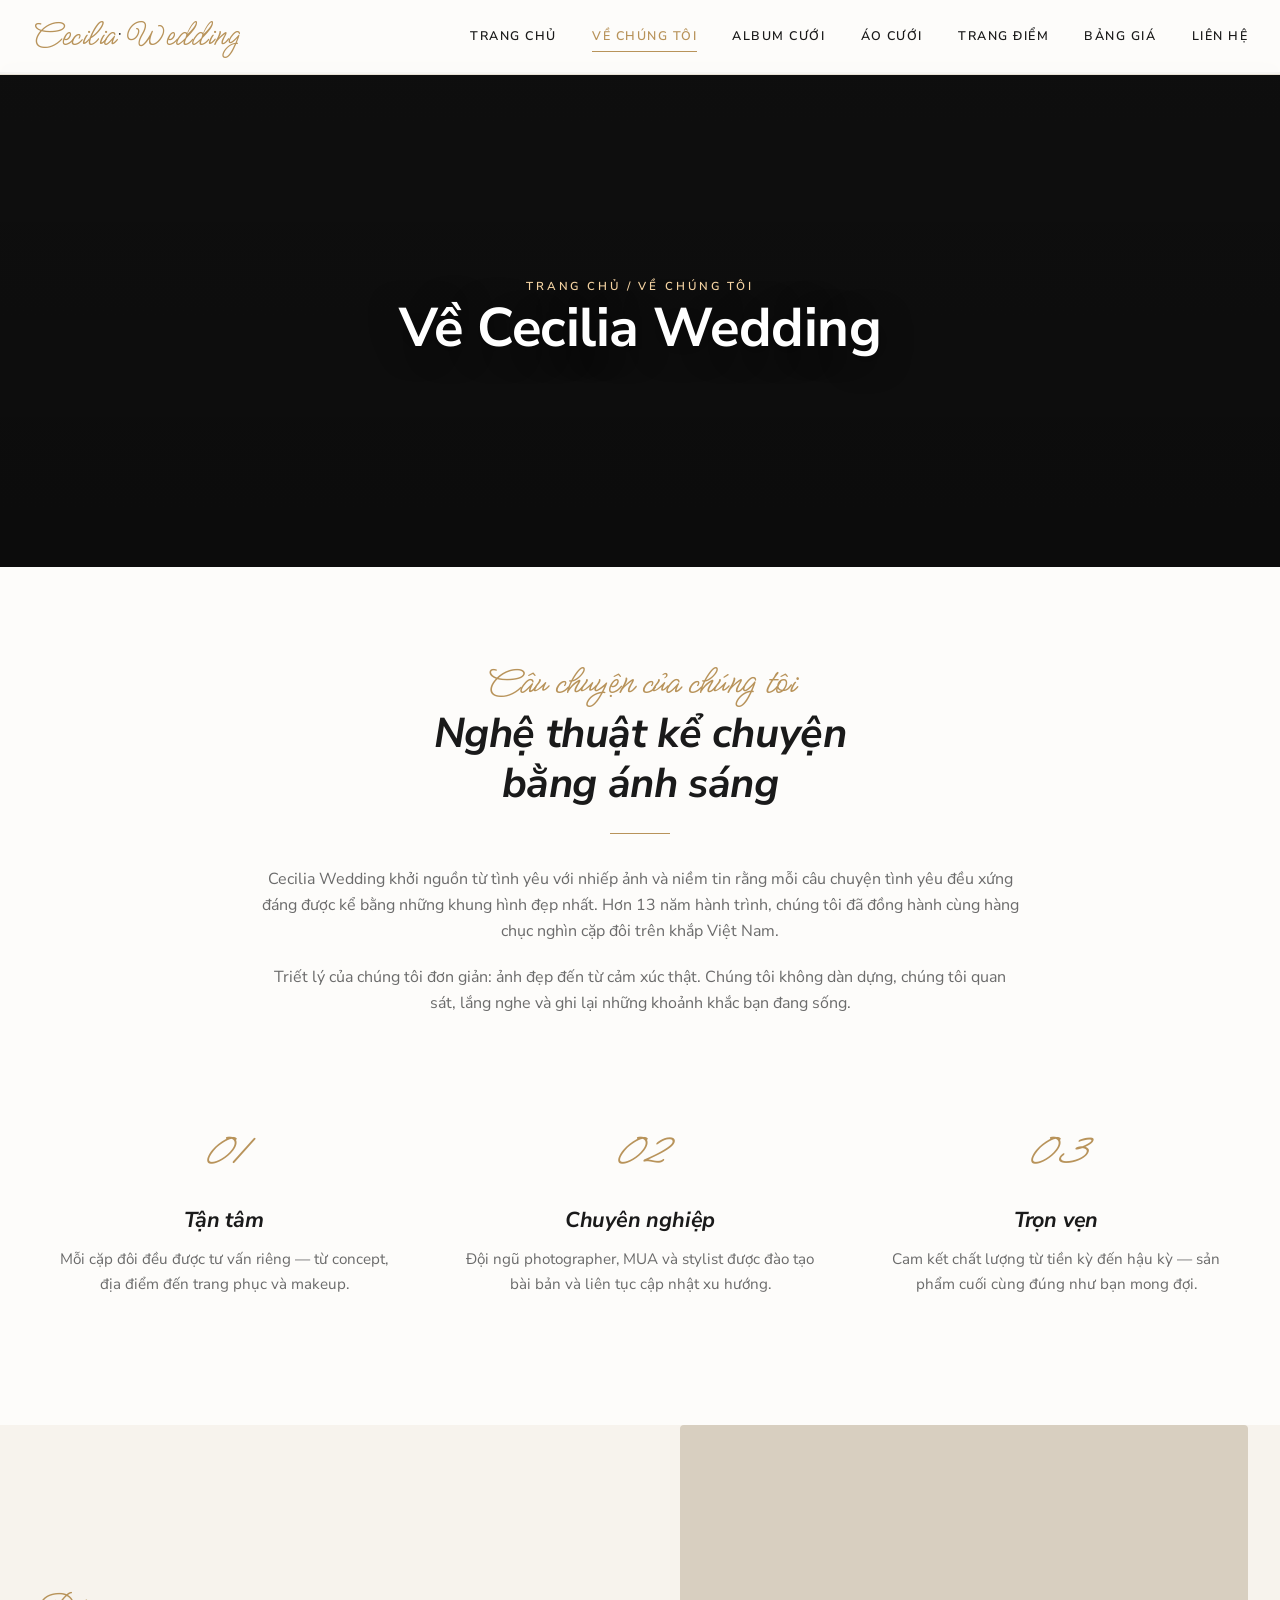
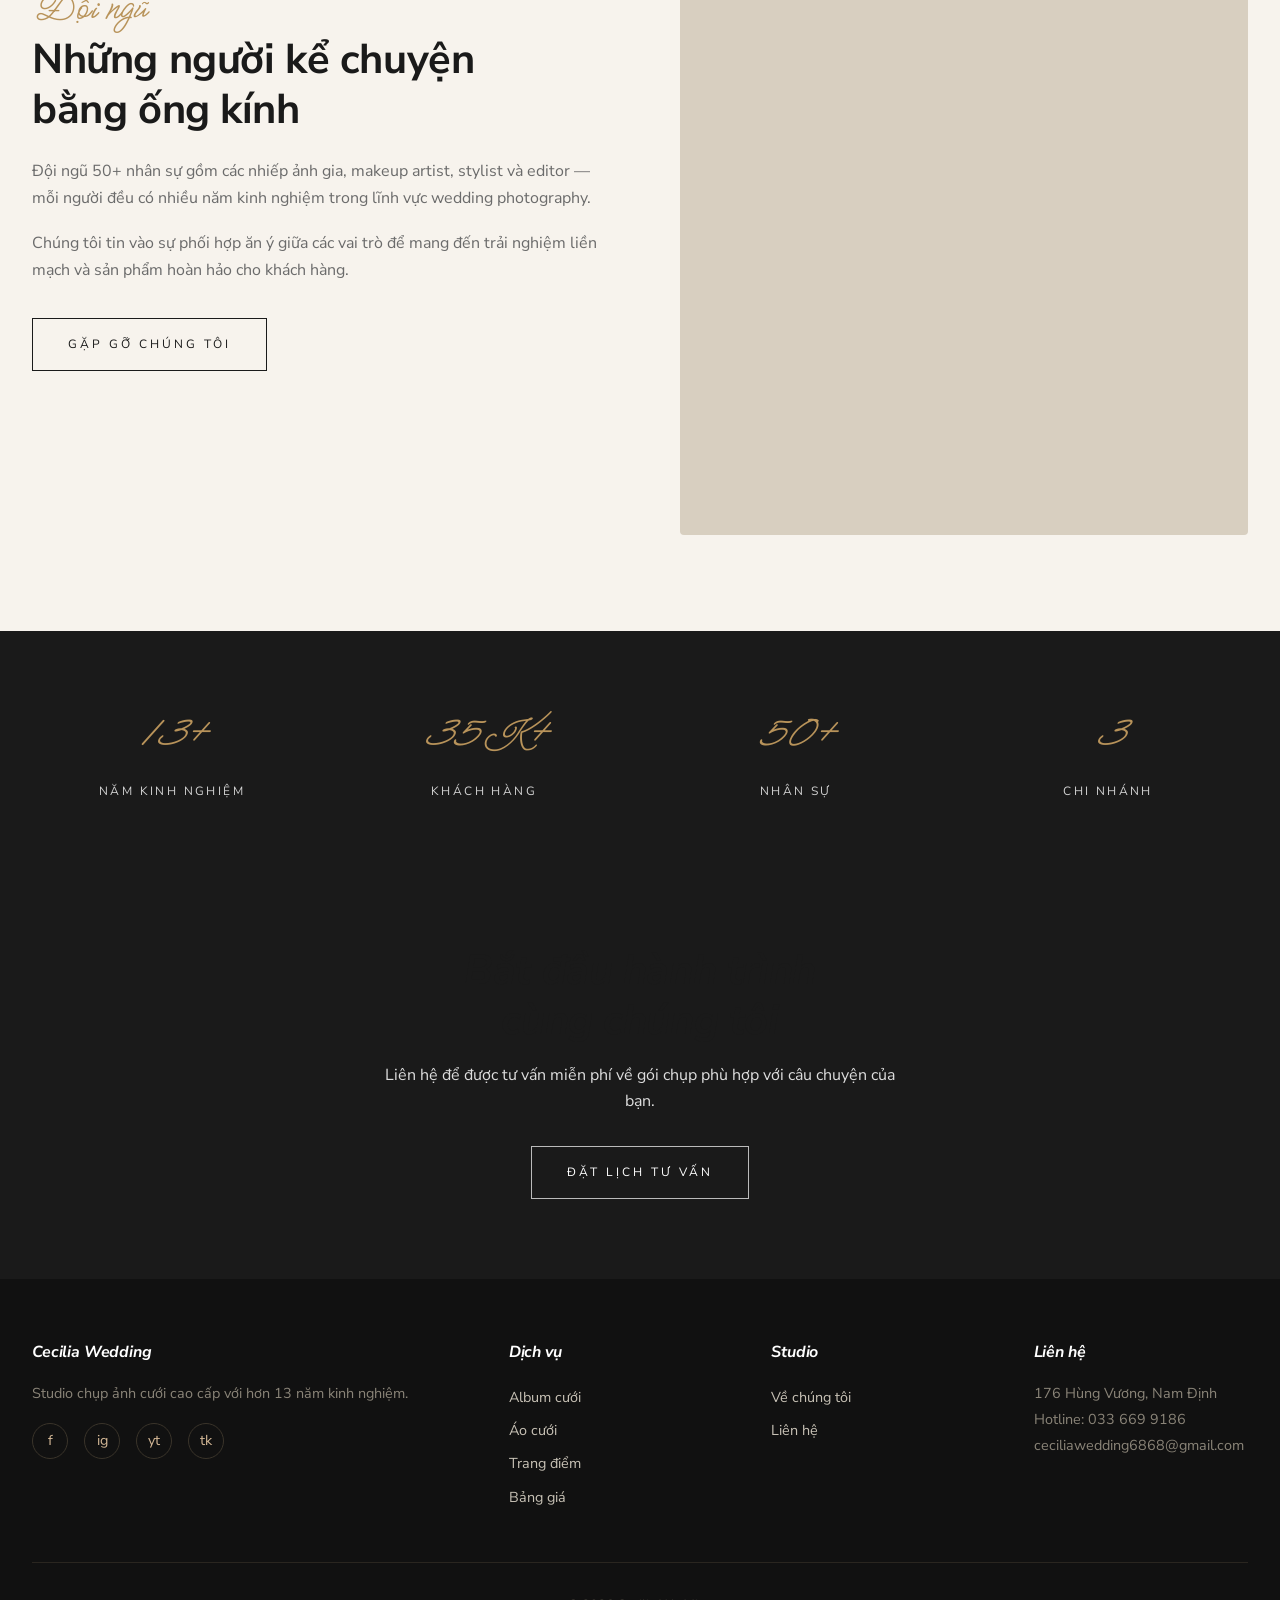
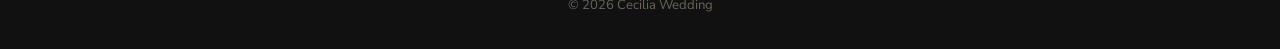
==== about/index.html @ a46facc0 "up code new" ====
<!DOCTYPE html>
<html lang="vi">
<head>
<meta charset="UTF-8">
<meta name="viewport" content="width=device-width, initial-scale=1.0">
<title>Về chúng tôi — Cecilia Wedding</title>
<link rel="preconnect" href="https://fonts.googleapis.com">
<link rel="preconnect" href="https://fonts.gstatic.com" crossorigin>
<link href="https://fonts.googleapis.com/css2?family=Meow+Script&family=Nunito+Sans:ital,opsz,wght@0,6..12,300..900;1,6..12,300..900&display=swap" rel="stylesheet">
<link rel="stylesheet" href="../assets/css/style.css">
<link rel="icon" type="image/png" href="../assets/img/favicon-cecilia.png">
</head>
<body>

<header class="site-header">
    <div class="nav-wrap">
        <a href="../" class="logo">Cecilia<span>·</span>Wedding</a>
        <nav class="nav-menu">
            <a href="../">Trang chủ</a>
            <a href="../about/" class="active">Về chúng tôi</a>
            <a href="../album/">Album cưới</a>
            <a href="../ao_cuoi/">Áo cưới</a>
            <a href="../trang_diem/">Trang điểm</a>
            <a href="../bang_gia/">Bảng giá</a>
            <a href="../lien_he/">Liên hệ</a>
        </nav>
        <button class="menu-toggle" aria-label="Menu"><span></span><span></span><span></span></button>
    </div>
</header>

<section class="page-hero" style="background-image: linear-gradient(rgba(0,0,0,.45), rgba(0,0,0,.55)), url('https://images.unsplash.com/photo-1519741497674-611481863552?auto=format&fit=crop&w=1920&q=80')">
    <span class="crumb">Trang chủ / Về chúng tôi</span>
    <h1>Về Cecilia Wedding</h1>
</section>

<section>
    <div class="container">
        <div class="about-intro reveal">
            <span class="eyebrow">Câu chuyện của chúng tôi</span>
            <h2 style="font-style: italic; margin-bottom: 1.5rem;">Nghệ thuật kể chuyện<br>bằng ánh sáng</h2>
            <div class="divider" style="width:60px; height:1px; background: var(--gold); margin: 1.5rem auto 2rem;"></div>
            <p>Cecilia Wedding khởi nguồn từ tình yêu với nhiếp ảnh và niềm tin rằng mỗi câu chuyện tình yêu đều xứng đáng được kể bằng những khung hình đẹp nhất. Hơn 13 năm hành trình, chúng tôi đã đồng hành cùng hàng chục nghìn cặp đôi trên khắp Việt Nam.</p>
            <p>Triết lý của chúng tôi đơn giản: ảnh đẹp đến từ cảm xúc thật. Chúng tôi không dàn dựng, chúng tôi quan sát, lắng nghe và ghi lại những khoảnh khắc bạn đang sống.</p>
        </div>

        <div class="story-grid reveal">
            <div class="story-card">
                <div class="num">01</div>
                <h3>Tận tâm</h3>
                <p>Mỗi cặp đôi đều được tư vấn riêng — từ concept, địa điểm đến trang phục và makeup.</p>
            </div>
            <div class="story-card">
                <div class="num">02</div>
                <h3>Chuyên nghiệp</h3>
                <p>Đội ngũ photographer, MUA và stylist được đào tạo bài bản và liên tục cập nhật xu hướng.</p>
            </div>
            <div class="story-card">
                <div class="num">03</div>
                <h3>Trọn vẹn</h3>
                <p>Cam kết chất lượng từ tiền kỳ đến hậu kỳ — sản phẩm cuối cùng đúng như bạn mong đợi.</p>
            </div>
        </div>
    </div>
</section>

<section class="about-preview">
    <div class="container">
        <div class="split reveal">
            <div class="split-text">
                <span class="eyebrow">Đội ngũ</span>
                <h2>Những người kể chuyện<br>bằng ống kính</h2>
                <p>Đội ngũ 50+ nhân sự gồm các nhiếp ảnh gia, makeup artist, stylist và editor — mỗi người đều có nhiều năm kinh nghiệm trong lĩnh vực wedding photography.</p>
                <p>Chúng tôi tin vào sự phối hợp ăn ý giữa các vai trò để mang đến trải nghiệm liền mạch và sản phẩm hoàn hảo cho khách hàng.</p>
                <a href="../lien_he/" class="btn btn-dark">Gặp gỡ chúng tôi</a>
            </div>
            <div class="split-img" style="background-image: url('https://images.unsplash.com/photo-1511285560929-80b456fea0bc?auto=format&fit=crop&w=900&q=80')"></div>
        </div>
    </div>
</section>

<section class="stats">
    <div class="container">
        <div class="stats-grid reveal">
            <div><div class="stat-num">13+</div><div class="stat-label">Năm kinh nghiệm</div></div>
            <div><div class="stat-num">35K+</div><div class="stat-label">Khách hàng</div></div>
            <div><div class="stat-num">50+</div><div class="stat-label">Nhân sự</div></div>
            <div><div class="stat-num">3</div><div class="stat-label">Chi nhánh</div></div>
        </div>
    </div>
</section>

<section class="cta-banner">
    <div class="reveal">
        <h2>Bắt đầu hành trình<br>cùng chúng tôi</h2>
        <p>Liên hệ để được tư vấn miễn phí về gói chụp phù hợp với câu chuyện của bạn.</p>
        <a href="../lien_he/" class="btn btn-light">Đặt lịch tư vấn</a>
    </div>
</section>

<footer class="site-footer">
    <div class="container">
        <div class="footer-grid">
            <div class="footer-col">
                <h4>Cecilia Wedding</h4>
                <p>Studio chụp ảnh cưới cao cấp với hơn 13 năm kinh nghiệm.</p>
                <div class="social"><a href="#">f</a><a href="#">ig</a><a href="#">yt</a><a href="#">tk</a></div>
            </div>
            <div class="footer-col">
                <h4>Dịch vụ</h4>
                <a href="../album/">Album cưới</a>
                <a href="../ao_cuoi/">Áo cưới</a>
                <a href="../trang_diem/">Trang điểm</a>
                <a href="../bang_gia/">Bảng giá</a>
            </div>
            <div class="footer-col">
                <h4>Studio</h4>
                <a href="../about/">Về chúng tôi</a>
                <a href="../lien_he/">Liên hệ</a>
            </div>
            <div class="footer-col">
                <h4>Liên hệ</h4>
                <p>176 Hùng Vương, Nam Định<br>Hotline: 033 669 9186<br>ceciliawedding6868@gmail.com</p>
            </div>
        </div>
        <div class="footer-bottom">© 2026 Cecilia Wedding</div>
    </div>
</footer>

<script src="../assets/js/main.js"></script>
</body>
</html>
---- assets/css/style.css ----
/* ===== Reset & Base ===== */
* { margin: 0; padding: 0; box-sizing: border-box; }
html { scroll-behavior: smooth; }
body {
    font-family: 'Nunito Sans', -apple-system, BlinkMacSystemFont, 'Segoe UI', Roboto, sans-serif;
    color: #1a1a1a;
    background: #fdfcfa;
    line-height: 1.65;
    font-size: 16px;
    font-weight: 400;
    -webkit-font-smoothing: antialiased;
}
img { max-width: 100%; display: block; }
a { color: inherit; text-decoration: none; transition: color .25s ease; }
a:hover { color: #b8935a; }
ul { list-style: none; }
button { font-family: inherit; cursor: pointer; border: none; background: none; }

:root {
    --gold: #b8935a;
    --gold-light: #d4b896;
    --dark: #1a1a1a;
    --muted: #6b6b6b;
    --cream: #f7f3ed;
    --line: #e8e2d6;
}

/* ===== Typography ===== */
h1, h2, h3, h4 {
    font-family: 'Nunito Sans', sans-serif;
    font-weight: 700;
    letter-spacing: -.01em;
    line-height: 1.2;
    color: var(--dark);
}
h1 { font-size: clamp(2.2rem, 5vw, 3.8rem); font-weight: 800; }
h2 { font-size: clamp(1.7rem, 3.5vw, 2.6rem); }
h3 { font-size: 1.35rem; }

/* Accent font (Meow Script) — dùng cho điểm nhấn: logo, accent script.
   Lưu ý: Meow Script không hỗ trợ đầy đủ dấu tiếng Việt — chỉ dùng cho text không dấu
   hoặc fallback graceful sang Nunito Sans italic. */
.accent-script {
    font-family: 'Meow Script', 'Nunito Sans', cursive;
    font-weight: 400;
    font-style: normal;
    letter-spacing: 0;
}

/* Eyebrow — giờ dùng Meow Script làm điểm nhấn script lớn */
.eyebrow {
    font-family: 'Meow Script', 'Nunito Sans', cursive;
    text-transform: none;
    letter-spacing: 0;
    font-size: clamp(1.8rem, 3.2vw, 2.6rem);
    font-weight: 400;
    color: var(--gold);
    margin-bottom: .3rem;
    display: inline-block;
    line-height: 1;
}

/* Khi muốn dùng eyebrow kiểu uppercase nhỏ cũ */
.eyebrow-cap {
    font-family: 'Nunito Sans', sans-serif;
    text-transform: uppercase;
    letter-spacing: .25em;
    font-size: .72rem;
    font-weight: 700;
    color: var(--gold);
    margin-bottom: .8rem;
    display: inline-block;
}

/* Big script headline — accent overlay text */
.script-headline {
    font-family: 'Meow Script', 'Nunito Sans', cursive;
    font-size: clamp(3rem, 7vw, 5.5rem);
    color: var(--gold);
    line-height: 1;
    display: block;
    margin-bottom: .5rem;
    font-weight: 400;
}
.script-headline.on-dark { color: #f5d4a3; }

/* ===== Layout ===== */
.container { max-width: 1280px; margin: 0 auto; padding: 0 2rem; }
section { padding: 6rem 0; }
.about-preview {
    padding: 0 0 6rem 0; 
}

/* ===== Header ===== */
.site-header {
    position: fixed;
    top: 0; left: 0; right: 0;
    z-index: 100;
    background: rgba(253, 252, 250, 0.95);
    backdrop-filter: blur(10px);
    border-bottom: 1px solid var(--line);
    transition: transform .3s ease;
}
.nav-wrap {
    display: flex;
    align-items: center;
    justify-content: space-between;
    padding: 1.2rem 2rem;
    max-width: 1400px;
    margin: 0 auto;
}
.logo {
    font-family: 'Meow Script', 'Nunito Sans', cursive;
    font-size: 2.2rem;
    font-weight: 400;
    letter-spacing: .02em;
    color: var(--gold);
    line-height: 1;
}
.logo span { color: var(--dark); font-size: .9em; }
.nav-menu { display: flex; gap: 2.2rem; }
.nav-menu a {
    font-family: 'Nunito Sans', sans-serif;
    font-size: .78rem;
    font-weight: 600;
    text-transform: uppercase;
    letter-spacing: .12em;
    color: var(--dark);
    position: relative;
    padding: .3rem 0;
}
.nav-menu a::after {
    content: '';
    position: absolute;
    bottom: 0; left: 50%;
    width: 0; height: 1px;
    background: var(--gold);
    transition: all .3s ease;
}
.nav-menu a:hover::after,
.nav-menu a.active::after { width: 100%; left: 0; }
.nav-menu a.active { color: var(--gold); }

.menu-toggle {
    display: none;
    flex-direction: column;
    gap: 5px;
    padding: .5rem;
}
.menu-toggle span {
    width: 24px;
    height: 1.5px;
    background: var(--dark);
    transition: all .3s ease;
}

/* ===== Hero ===== */
.hero {
    height: 100vh;
    min-height: 600px;
    position: relative;
    overflow: hidden;
    margin-top: 72px;
}
.hero-slider {
    position: absolute;
    inset: 0;
}
.hero-slide {
    position: absolute;
    inset: 0;
    opacity: 0;
    transition: opacity 1.2s ease;
    background-size: cover;
    background-position: center;
}
.hero-slide.active { opacity: 1; }
.hero-slide::after {
    content: '';
    position: absolute;
    inset: 0;
    background: linear-gradient(180deg, rgba(0,0,0,.2) 0%, rgba(0,0,0,.5) 100%);
}
.hero-content {
    position: relative;
    z-index: 2;
    height: 100%;
    display: flex;
    flex-direction: column;
    justify-content: center;
    align-items: center;
    text-align: center;
    color: #fff;
    padding: 0 2rem;
}
.hero-content .eyebrow { color: #f5d4a3; }
.hero h1 {
    font-style: normal;
    margin-bottom: 1.5rem;
    font-weight: 700;
    color: #fff;
    text-shadow: 0 4px 30px rgba(0,0,0,.5);
    max-width: 900px;
}
.hero p {
    max-width: 560px;
    font-size: 1.05rem;
    margin-bottom: 2.5rem;
    opacity: .95;
    color: #fff;
    text-shadow: 0 2px 12px rgba(0,0,0,.4);
}
.btn {
    display: inline-block;
    padding: .95rem 2.2rem;
    font-family: 'Nunito Sans', sans-serif;
    font-size: .75rem;
    text-transform: uppercase;
    letter-spacing: .25em;
    border: 1px solid currentColor;
    transition: all .3s ease;
}
.btn-light { color: #fff; border-color: rgba(255,255,255,.7); }
.btn-light:hover { background: #fff; color: var(--dark); }
.btn-dark { color: var(--dark); border-color: var(--dark); }
.btn-dark:hover { background: var(--dark); color: #fff; }
.btn-gold { background: var(--gold); color: #fff; border-color: var(--gold); }
.btn-gold:hover { background: transparent; color: var(--gold); }

.hero-dots {
    position: absolute;
    bottom: 2rem;
    left: 50%;
    transform: translateX(-50%);
    display: flex;
    gap: .8rem;
    z-index: 3;
}
.hero-dots button {
    width: 32px;
    height: 2px;
    background: rgba(255,255,255,.4);
    transition: background .3s ease;
}
.hero-dots button.active { background: #fff; }

/* ===== Section heading ===== */
.section-head {
    text-align: center;
    margin-bottom: 4rem;
}
.section-head h2 {
    font-style: normal;
    font-weight: 700;
    color: var(--dark);
    margin-top: .2rem;
}
.section-head .divider {
    width: 60px;
    height: 1px;
    background: var(--gold);
    margin: 1.5rem auto;
}
.section-head p {
    max-width: 600px;
    margin: 0 auto;
    color: var(--muted);
}

/* Section heading kiểu hero — chữ trắng phủ trên ảnh */
.section-head--hero {
    position: relative;
    padding: 6rem 2rem;
    margin-bottom: 0;
    color: #fff;
    background-size: cover;
    background-position: center;
    border-radius: 4px;
    overflow: hidden;
}
.section-head--hero::before {
    content: '';
    position: absolute;
    inset: 0;
    background: linear-gradient(180deg, rgba(0,0,0,.35) 0%, rgba(0,0,0,.55) 100%);
}
.section-head--hero > * { position: relative; z-index: 2; }
.section-head--hero h2 {
    color: #fff;
    font-weight: 700;
    text-shadow: 0 2px 20px rgba(0,0,0,.4);
}
.section-head--hero .eyebrow,
.section-head--hero .script-headline {
    color: #f5d4a3;
    text-shadow: 0 2px 12px rgba(0,0,0,.4);
}
.section-head--hero p { color: rgba(255,255,255,.95); }
.section-head--hero .divider { background: #f5d4a3; }

/* ===== About preview ===== */
.about-preview {
    background: var(--cream);
}
.split {
    display: grid;
    grid-template-columns: 1fr 1fr;
    gap: 5rem;
    align-items: center;
}
.split-img {
    aspect-ratio: 4/5;
    background-size: cover;
    background-position: center;
    background-color: #d8cfc0;
    border-radius: 4px;
    overflow: hidden;
}
.split-img.map-embed {
    aspect-ratio: 4/5;
    background: #eee;
    position: relative;
}
.split-img.map-embed iframe {
    width: 100%;
    height: 100%;
    border: 0;
    display: block;
    filter: saturate(.95);
}
@media (max-width: 768px) {
    .split-img.map-embed { aspect-ratio: 4/3; min-height: 320px; }
}
.split-text h2 { margin-bottom: 1.5rem; font-style: normal; font-weight: 700; }
.split-text p { color: var(--muted); margin-bottom: 1.2rem; }
.split-text .btn { margin-top: 1rem; }

/* ===== Stats ===== */
.stats {
    background: var(--dark);
    color: #fff;
    padding: 4rem 0;
}
.stats-grid {
    display: grid;
    grid-template-columns: repeat(4, 1fr);
    gap: 2rem;
    text-align: center;
}
.stat-num {
    font-family: 'Meow Script', 'Nunito Sans', cursive;
    font-size: 3rem;
    color: var(--gold);
    font-style: italic;
    margin-bottom: .5rem;
}
.stat-label {
    font-family: 'Nunito Sans', sans-serif;
    font-size: .75rem;
    text-transform: uppercase;
    letter-spacing: .2em;
    opacity: .8;
}

/* ===== Gallery grid ===== */
.gallery-grid {
    display: grid;
    grid-template-columns: repeat(3, 1fr);
    gap: 1.5rem;
}
.gallery-item {
    position: relative;
    aspect-ratio: 3/4;
    overflow: hidden;
    background: #ebe5d8;
    cursor: pointer;
    border-radius: 4px;
}
.gallery-item .img {
    position: absolute;
    inset: 0;
    background-size: cover;
    background-position: center;
    transition: transform .8s ease;
}
.gallery-item:hover .img { transform: scale(1.06); }

/* Floating card luôn hiện ở đáy ảnh */
.gallery-item .overlay {
    position: absolute;
    left: 1rem;
    right: 1rem;
    bottom: 1rem;
    padding: .9rem 1.1rem;
    background: rgba(255,255,255,.96);
    backdrop-filter: blur(8px);
    -webkit-backdrop-filter: blur(8px);
    border-radius: 4px;
    box-shadow: 0 6px 20px rgba(0,0,0,.18);
    transition: transform .35s ease, box-shadow .35s ease;
    pointer-events: none;
}
.gallery-item:hover .overlay {
    transform: translateY(-4px);
    box-shadow: 0 10px 28px rgba(0,0,0,.25);
}
.gallery-item .overlay h3 {
    font-style: normal;
    color: var(--dark);
    font-size: 1.05rem;
    font-weight: 700;
    margin-bottom: .15rem;
    line-height: 1.25;
}
.gallery-item .overlay span {
    font-family: 'Nunito Sans', sans-serif;
    font-size: .65rem;
    text-transform: uppercase;
    letter-spacing: .22em;
    color: var(--gold);
    font-weight: 700;
    display: block;
    margin-bottom: .2rem;
}

/* ===== Services ===== */
.services {
    background: var(--cream);
}
.service-grid {
    display: grid;
    grid-template-columns: repeat(3, 1fr);
    gap: 2.5rem;
}
.service-card {
    background: #fff;
    padding: 3rem 2rem;
    text-align: center;
    border: 1px solid var(--line);
    transition: all .3s ease;
}
.service-card:hover {
    transform: translateY(-6px);
    box-shadow: 0 20px 40px rgba(0,0,0,.06);
}
.service-icon {
    width: 60px;
    height: 60px;
    margin: 0 auto 1.5rem;
    border: 1px solid var(--gold);
    border-radius: 50%;
    display: flex;
    align-items: center;
    justify-content: center;
    color: var(--gold);
    font-size: 1.4rem;
}
.service-card h3 {
    font-style: italic;
    margin-bottom: 1rem;
}
.service-card p { color: var(--muted); font-size: .95rem; }

/* ===== Testimonials ===== */
.testimonials {
    text-align: center;
}
.quote {
    max-width: 720px;
    margin: 0 auto;
    font-style: italic;
    font-size: 1.4rem;
    color: var(--dark);
    line-height: 1.6;
}
.quote::before {
    content: '"';
    font-size: 5rem;
    color: var(--gold);
    line-height: .5;
    display: block;
    margin-bottom: 1rem;
    font-family: serif;
}
.quote-author {
    margin-top: 2rem;
    font-family: 'Nunito Sans', sans-serif;
    font-size: .75rem;
    text-transform: uppercase;
    letter-spacing: .25em;
    color: var(--muted);
}

/* ===== CTA banner ===== */
.cta-banner {
    background: var(--dark);
    color: #fff;
    text-align: center;
    padding: 5rem 2rem;
}
.cta-banner h2 {
    font-style: italic;
    margin-bottom: 1rem;
}
.cta-banner p {
    max-width: 540px;
    margin: 0 auto 2rem;
    opacity: .85;
}

/* ===== Footer ===== */
.site-footer {
    background: #111;
    color: #c8c2b6;
    padding: 4rem 0 2rem;
    font-size: .9rem;
}
.footer-grid {
    display: grid;
    grid-template-columns: 2fr 1fr 1fr 1fr;
    gap: 3rem;
    margin-bottom: 3rem;
}
.footer-col h4 {
    color: #fff;
    font-size: 1rem;
    margin-bottom: 1.2rem;
    font-style: italic;
}
.footer-col a { display: block; padding: .3rem 0; }
.footer-col p { color: #8a8478; line-height: 1.8; }
.footer-bottom {
    border-top: 1px solid #2a2620;
    padding-top: 2rem;
    text-align: center;
    color: #6b6558;
    font-size: .82rem;
}
.social {
    display: flex;
    gap: 1rem;
    margin-top: 1rem;
}
.social a {
    width: 36px;
    height: 36px;
    border: 1px solid #3a342a;
    border-radius: 50%;
    display: flex;
    align-items: center;
    justify-content: center;
    color: var(--gold-light);
    transition: all .3s ease;
}
.social a:hover { background: var(--gold); color: #fff; border-color: var(--gold); }

/* ===== Page hero (subpages) ===== */
.page-hero {
    margin-top: 72px;
    height: 55vh;
    min-height: 420px;
    background: linear-gradient(rgba(0,0,0,.4), rgba(0,0,0,.5)), var(--dark);
    background-size: cover;
    background-position: center;
    display: flex;
    flex-direction: column;
    align-items: center;
    justify-content: center;
    color: #fff;
    text-align: center;
    padding: 0 1.5rem;
}
.page-hero .script-headline {
    color: #f5d4a3;
    text-shadow: 0 2px 20px rgba(0,0,0,.5);
    margin-bottom: 0;
}
.page-hero h1 {
    font-style: normal;
    margin-bottom: .8rem;
    font-weight: 700;
    color: #fff;
    text-shadow: 0 4px 30px rgba(0,0,0,.5);
    font-size: clamp(2rem, 4.5vw, 3.4rem);
}
.page-hero .crumb {
    font-family: 'Nunito Sans', sans-serif;
    font-size: .72rem;
    text-transform: uppercase;
    letter-spacing: .25em;
    color: #f5d4a3;
    font-weight: 600;
    margin-top: .8rem;
}

/* ===== Pricing ===== */
.price-grid {
    display: grid;
    grid-template-columns: repeat(3, 1fr);
    gap: 2rem;
}
.price-card {
    background: #fff;
    border: 1px solid var(--line);
    padding: 3rem 2rem;
    text-align: center;
    transition: all .3s ease;
    position: relative;
}
.price-card.featured {
    background: var(--dark);
    color: #fff;
    transform: scale(1.04);
}
.price-card.featured .price-amount,
.price-card.featured h3 { color: var(--gold-light); }
.price-card .badge {
    position: absolute;
    top: -12px;
    left: 50%;
    transform: translateX(-50%);
    background: var(--gold);
    color: #fff;
    font-family: 'Nunito Sans', sans-serif;
    font-size: .65rem;
    padding: .35rem 1rem;
    text-transform: uppercase;
    letter-spacing: .2em;
}
.price-card h3 {
    font-style: italic;
    margin-bottom: 1.5rem;
}
.price-amount {
    font-family: 'Nunito Sans', sans-serif;
    font-size: 2.4rem;
    font-weight: 800;
    color: var(--gold);
    margin-bottom: .3rem;
    letter-spacing: -.02em;
}
.price-period {
    font-family: 'Nunito Sans', sans-serif;
    font-size: .7rem;
    text-transform: uppercase;
    letter-spacing: .25em;
    color: var(--muted);
    margin-bottom: 2rem;
}
.price-card.featured .price-period { color: #aaa; }
.price-features {
    text-align: left;
    margin-bottom: 2rem;
}
.price-features li {
    padding: .6rem 0;
    border-bottom: 1px solid var(--line);
    font-size: .95rem;
}
.price-card.featured .price-features li { border-color: #2a2620; }
.price-features li::before {
    content: '✓';
    color: var(--gold);
    margin-right: .6rem;
}

/* ===== Contact actions (icon button grid) ===== */
.action-grid {
    display: grid;
    grid-template-columns: repeat(3, 1fr);
    gap: 1.5rem;
    margin-bottom: 4rem;
}
.action-card {
    display: flex;
    flex-direction: column;
    align-items: center;
    justify-content: center;
    gap: .5rem;
    padding: 2.5rem 1.5rem;
    background: #fff;
    border: 1px solid var(--line);
    border-radius: 6px;
    text-align: center;
    transition: all .3s ease;
    color: var(--dark);
    text-decoration: none;
    min-height: 240px;
}
.action-card:hover {
    transform: translateY(-6px);
    box-shadow: 0 18px 40px rgba(0,0,0,.08);
    border-color: var(--gold);
}
.action-card .action-icon {
    width: 64px;
    height: 64px;
    border-radius: 50%;
    background: var(--cream);
    color: var(--gold);
    display: flex;
    align-items: center;
    justify-content: center;
    font-size: 1.7rem;
    margin-bottom: .8rem;
    transition: all .3s ease;
}
.action-card:hover .action-icon {
    background: var(--gold);
    color: #fff;
}
.action-card.primary {
    background: var(--gold);
    color: #fff;
    border-color: var(--gold);
}
.action-card.primary .action-icon {
    background: rgba(255,255,255,.18);
    color: #fff;
}
.action-card.primary:hover {
    background: #a07d44;
    border-color: #a07d44;
}
.action-card.primary:hover .action-icon {
    background: rgba(255,255,255,.25);
    color: #fff;
}
.action-card h3 {
    font-size: 1.15rem;
    font-weight: 700;
    margin: 0;
    color: inherit;
}
.action-card p {
    font-size: .9rem;
    color: var(--muted);
    margin: 0;
    line-height: 1.45;
}
.action-card.primary p { color: rgba(255,255,255,.9); }
.action-card .action-cta {
    margin-top: .6rem;
    font-family: 'Nunito Sans', sans-serif;
    font-size: .72rem;
    text-transform: uppercase;
    letter-spacing: .2em;
    color: var(--gold);
    font-weight: 700;
}
.action-card.primary .action-cta { color: #fff; }

/* Order big CTA */
.order-cta {
    background: var(--dark);
    color: #fff;
    text-align: center;
    padding: 3.5rem 2rem;
    border-radius: 6px;
    margin-bottom: 4rem;
}
.order-cta .script-headline { color: #f5d4a3; }
.order-cta h2 { color: #fff; margin-bottom: 1rem; }
.order-cta p { color: rgba(255,255,255,.85); max-width: 540px; margin: 0 auto 2rem; }
.order-cta .order-buttons {
    display: flex;
    gap: 1rem;
    justify-content: center;
    flex-wrap: wrap;
}
.order-cta .btn-big {
    padding: 1.1rem 2.5rem;
    font-size: .85rem;
    display: inline-flex;
    align-items: center;
    gap: .6rem;
}

/* ===== Contact form (legacy, used elsewhere) ===== */
.contact-grid {
    display: grid;
    grid-template-columns: 1fr 1.2fr;
    gap: 4rem;
}
.contact-info h3 { font-style: italic; margin-bottom: 1.5rem; }
.contact-info .info-block {
    margin-bottom: 1.8rem;
    padding-bottom: 1.8rem;
    border-bottom: 1px solid var(--line);
}
.info-block .label {
    font-family: 'Nunito Sans', sans-serif;
    font-size: .7rem;
    text-transform: uppercase;
    letter-spacing: .2em;
    color: var(--gold);
    margin-bottom: .5rem;
}
.info-block p { color: var(--muted); }

.contact-form { background: var(--cream); padding: 2.5rem; }
.form-group { margin-bottom: 1.2rem; }
.form-group label {
    display: block;
    font-family: 'Nunito Sans', sans-serif;
    font-size: .72rem;
    text-transform: uppercase;
    letter-spacing: .2em;
    color: var(--dark);
    margin-bottom: .5rem;
}
.form-group input,
.form-group select,
.form-group textarea {
    width: 100%;
    padding: .85rem 1rem;
    border: 1px solid var(--line);
    background: #fff;
    font-family: inherit;
    font-size: 1rem;
    color: var(--dark);
    transition: border-color .25s ease;
}
.form-group input:focus,
.form-group select:focus,
.form-group textarea:focus {
    outline: none;
    border-color: var(--gold);
}
.form-row { display: grid; grid-template-columns: 1fr 1fr; gap: 1rem; }

/* ===== About content ===== */
.about-intro { text-align: center; max-width: 760px; margin: 0 auto; }
.about-intro p { color: var(--muted); margin-bottom: 1.2rem; }
.story-grid {
    display: grid;
    grid-template-columns: repeat(3, 1fr);
    gap: 2rem;
    margin-top: 4rem;
}
.story-card { text-align: center; padding: 2rem 1rem; }
.story-card .num {
    font-family: 'Meow Script', 'Nunito Sans', cursive;
    font-style: italic;
    font-size: 3rem;
    color: var(--gold);
    margin-bottom: 1rem;
}
.story-card h3 { margin-bottom: .8rem; font-style: italic; }
.story-card p { color: var(--muted); font-size: .95rem; }

/* ===== Filter bar (album) ===== */
.filter-bar {
    display: flex;
    justify-content: center;
    gap: 1rem;
    flex-wrap: wrap;
    margin-bottom: 3rem;
}
.filter-bar button {
    font-family: 'Nunito Sans', sans-serif;
    font-size: .72rem;
    text-transform: uppercase;
    letter-spacing: .2em;
    padding: .6rem 1.4rem;
    border: 1px solid var(--line);
    background: transparent;
    color: var(--dark);
    transition: all .25s ease;
}
.filter-bar button:hover,
.filter-bar button.active {
    background: var(--dark);
    color: #fff;
    border-color: var(--dark);
}

/* ===== Lightbox ===== */
.lightbox {
    position: fixed;
    inset: 0;
    background: rgba(0,0,0,.95);
    z-index: 200;
    display: none;
    align-items: center;
    justify-content: center;
    padding: 2rem;
}
.lightbox.active { display: flex; }
.lightbox .lb-content {
    width: min(600px, calc(100vw - 4rem), calc((100vh - 6rem) * 3 / 4));
    aspect-ratio: 3/4;
    background-size: cover;
    background-position: center;
    background-color: #222;
    box-shadow: 0 30px 80px rgba(0,0,0,.6);
    will-change: transform, opacity;
}
.lightbox .lb-content.slide-next { animation: lbSlideNext .42s cubic-bezier(.2,.7,.3,1); }
.lightbox .lb-content.slide-prev { animation: lbSlidePrev .42s cubic-bezier(.2,.7,.3,1); }
@keyframes lbSlideNext {
    0%   { transform: translateX(60px) scale(.96); opacity: 0; filter: blur(6px); }
    100% { transform: translateX(0) scale(1);     opacity: 1; filter: blur(0); }
}
@keyframes lbSlidePrev {
    0%   { transform: translateX(-60px) scale(.96); opacity: 0; filter: blur(6px); }
    100% { transform: translateX(0) scale(1);      opacity: 1; filter: blur(0); }
}
.lightbox .lb-close {
    position: absolute;
    top: 1.5rem;
    right: 1.5rem;
    width: 44px;
    height: 44px;
    color: #fff;
    font-size: 1.8rem;
    background: rgba(255,255,255,.08);
    border: 1px solid rgba(255,255,255,.2);
    border-radius: 50%;
    cursor: pointer;
    display: flex;
    align-items: center;
    justify-content: center;
    line-height: 1;
    transition: all .25s ease;
    z-index: 5;
}
.lightbox .lb-close:hover {
    background: rgba(255,255,255,.2);
    border-color: rgba(255,255,255,.5);
}

.lightbox .lb-prev,
.lightbox .lb-next {
    position: absolute;
    top: 50%;
    transform: translateY(-50%);
    width: 56px;
    height: 56px;
    background: rgba(255,255,255,.1);
    border: 1px solid rgba(255,255,255,.25);
    color: #fff;
    font-size: 2rem;
    border-radius: 50%;
    display: flex;
    align-items: center;
    justify-content: center;
    cursor: pointer;
    line-height: 1;
    transition: all .25s ease;
    z-index: 5;
}
.lightbox .lb-prev:hover,
.lightbox .lb-next:hover {
    background: rgba(255,255,255,.25);
    border-color: rgba(255,255,255,.6);
    transform: translateY(-50%) scale(1.05);
}
.lightbox .lb-prev { left: 2rem; }
.lightbox .lb-next { right: 2rem; }

.lightbox .lb-counter {
    position: absolute;
    bottom: 1.5rem;
    left: 50%;
    transform: translateX(-50%);
    color: #fff;
    font-family: 'Nunito Sans', sans-serif;
    font-size: .8rem;
    letter-spacing: .2em;
    text-transform: uppercase;
    opacity: .7;
}
.lightbox .lb-caption {
    position: absolute;
    top: 1.5rem;
    left: 50%;
    transform: translateX(-50%);
    color: #fff;
    font-family: 'Meow Script', 'Nunito Sans', cursive;
    font-size: 1.8rem;
    line-height: 1;
    opacity: .9;
    pointer-events: none;
    max-width: 80%;
    text-align: center;
}

/* ===== Responsive ===== */

/* iPad landscape & small laptop (≤1024px) */
@media (max-width: 1024px) {
    .container { padding: 0 1.5rem; }
    section { padding: 5rem 0; }
    .nav-wrap { padding: 1rem 1.5rem; }
    .nav-menu { gap: 1.5rem; }
    .nav-menu a { font-size: .72rem; letter-spacing: .1em; }
    .action-grid { grid-template-columns: repeat(2, 1fr); }
    .service-grid { grid-template-columns: repeat(2, 1fr); }
    .price-grid { grid-template-columns: 1fr; max-width: 480px; margin: 0 auto; }
    .price-card.featured { transform: none; }
    .hero h1 { font-size: clamp(2rem, 5vw, 3rem); }
    .split { gap: 3rem; }
}

/* iPad portrait & mobile landscape (≤768px) */
@media (max-width: 768px) {
    section { padding: 4rem 0; }
    .nav-wrap { padding: .9rem 1.2rem; }
    .site-header { height: auto; }
    .logo { font-size: 1.8rem; }
    .nav-menu {
        position: fixed;
        top: 64px; left: 0; right: 0;
        background: #fff;
        flex-direction: column;
        padding: 2rem;
        gap: 1.2rem;
        border-bottom: 1px solid var(--line);
        transform: translateY(-150%);
        transition: transform .35s ease;
        box-shadow: 0 10px 30px rgba(0,0,0,.08);
    }
    .nav-menu.open { transform: translateY(0); }
    .menu-toggle { display: flex; }
    .nav-menu a { font-size: .82rem; letter-spacing: .15em; }

    .hero { margin-top: 64px; min-height: 520px; }
    .hero h1 { font-size: clamp(1.8rem, 7vw, 2.4rem); line-height: 1.25; }
    .hero p { font-size: 1rem; }
    .page-hero { margin-top: 64px; min-height: 320px; height: 45vh; }
    .page-hero h1 { font-size: clamp(1.8rem, 6vw, 2.4rem); }

    .split { grid-template-columns: 1fr; gap: 2.5rem; }
    .split-img { aspect-ratio: 4/3; }
    .stats-grid { grid-template-columns: repeat(2, 1fr); }
    .gallery-grid { grid-template-columns: repeat(2, 1fr); gap: 1rem; }
    .service-grid { grid-template-columns: 1fr; }
    .price-grid { grid-template-columns: 1fr; }
    .action-grid { grid-template-columns: repeat(2, 1fr); gap: 1rem; }
    .action-card { min-height: 200px; padding: 1.8rem 1rem; }
    .action-card .action-icon { width: 52px; height: 52px; font-size: 1.4rem; }
    .order-cta { padding: 2.5rem 1.5rem; }
    .order-buttons { flex-direction: column; align-items: stretch; }
    .order-buttons .btn-big { justify-content: center; }

    .footer-grid { grid-template-columns: 1fr 1fr; gap: 2rem; }
    .contact-grid { grid-template-columns: 1fr; gap: 2.5rem; }
    .story-grid { grid-template-columns: 1fr; }
    .form-row { grid-template-columns: 1fr; }

    .gallery-item .overlay { left: .6rem; right: .6rem; bottom: .6rem; padding: .7rem .9rem; }
    .gallery-item .overlay h3 { font-size: .9rem; }
    .gallery-item .overlay span { font-size: .58rem; letter-spacing: .18em; }

    .lightbox { padding: 1rem; }
    .lightbox .lb-prev,
    .lightbox .lb-next {
        width: 44px; height: 44px; font-size: 1.6rem;
    }
    .lightbox .lb-prev { left: .5rem; }
    .lightbox .lb-next { right: .5rem; }
    .lightbox .lb-close { top: .8rem; right: .8rem; width: 38px; height: 38px; font-size: 1.4rem; }
    .lightbox .lb-counter { font-size: .7rem; bottom: 1rem; }
}

/* Phone (≤540px) */
@media (max-width: 540px) {
    body { font-size: 15px; }
    .container { padding: 0 1.2rem; }
    section { padding: 3.5rem 0; }
    .gallery-grid { grid-template-columns: 1fr; }
    .stats-grid { grid-template-columns: 1fr; gap: 1.5rem; }
    .footer-grid { grid-template-columns: 1fr; gap: 1.8rem; }
    .action-grid { grid-template-columns: 1fr; }
    .action-card { min-height: 180px; padding: 1.6rem 1rem; }
    .filter-bar { gap: .5rem; }
    .filter-bar button { padding: .5rem 1rem; font-size: .65rem; letter-spacing: .15em; }
    .hero { min-height: 480px; }
    .hero h1 { font-size: 1.7rem; }
    .eyebrow { font-size: 1.7rem; }
    .script-headline { font-size: 2.6rem; }
    .section-head { margin-bottom: 2.5rem; }
    .stat-num { font-size: 2.4rem; }
    .price-card { padding: 2rem 1.2rem; }
    .nav-menu { padding: 1.5rem; }
    .logo { font-size: 1.6rem; }
}

/* ===== Fade-in on scroll ===== */
.reveal {
    opacity: 0;
    transform: translateY(30px);
    transition: opacity .8s ease, transform .8s ease;
}
.reveal.visible {
    opacity: 1;
    transform: translateY(0);
}
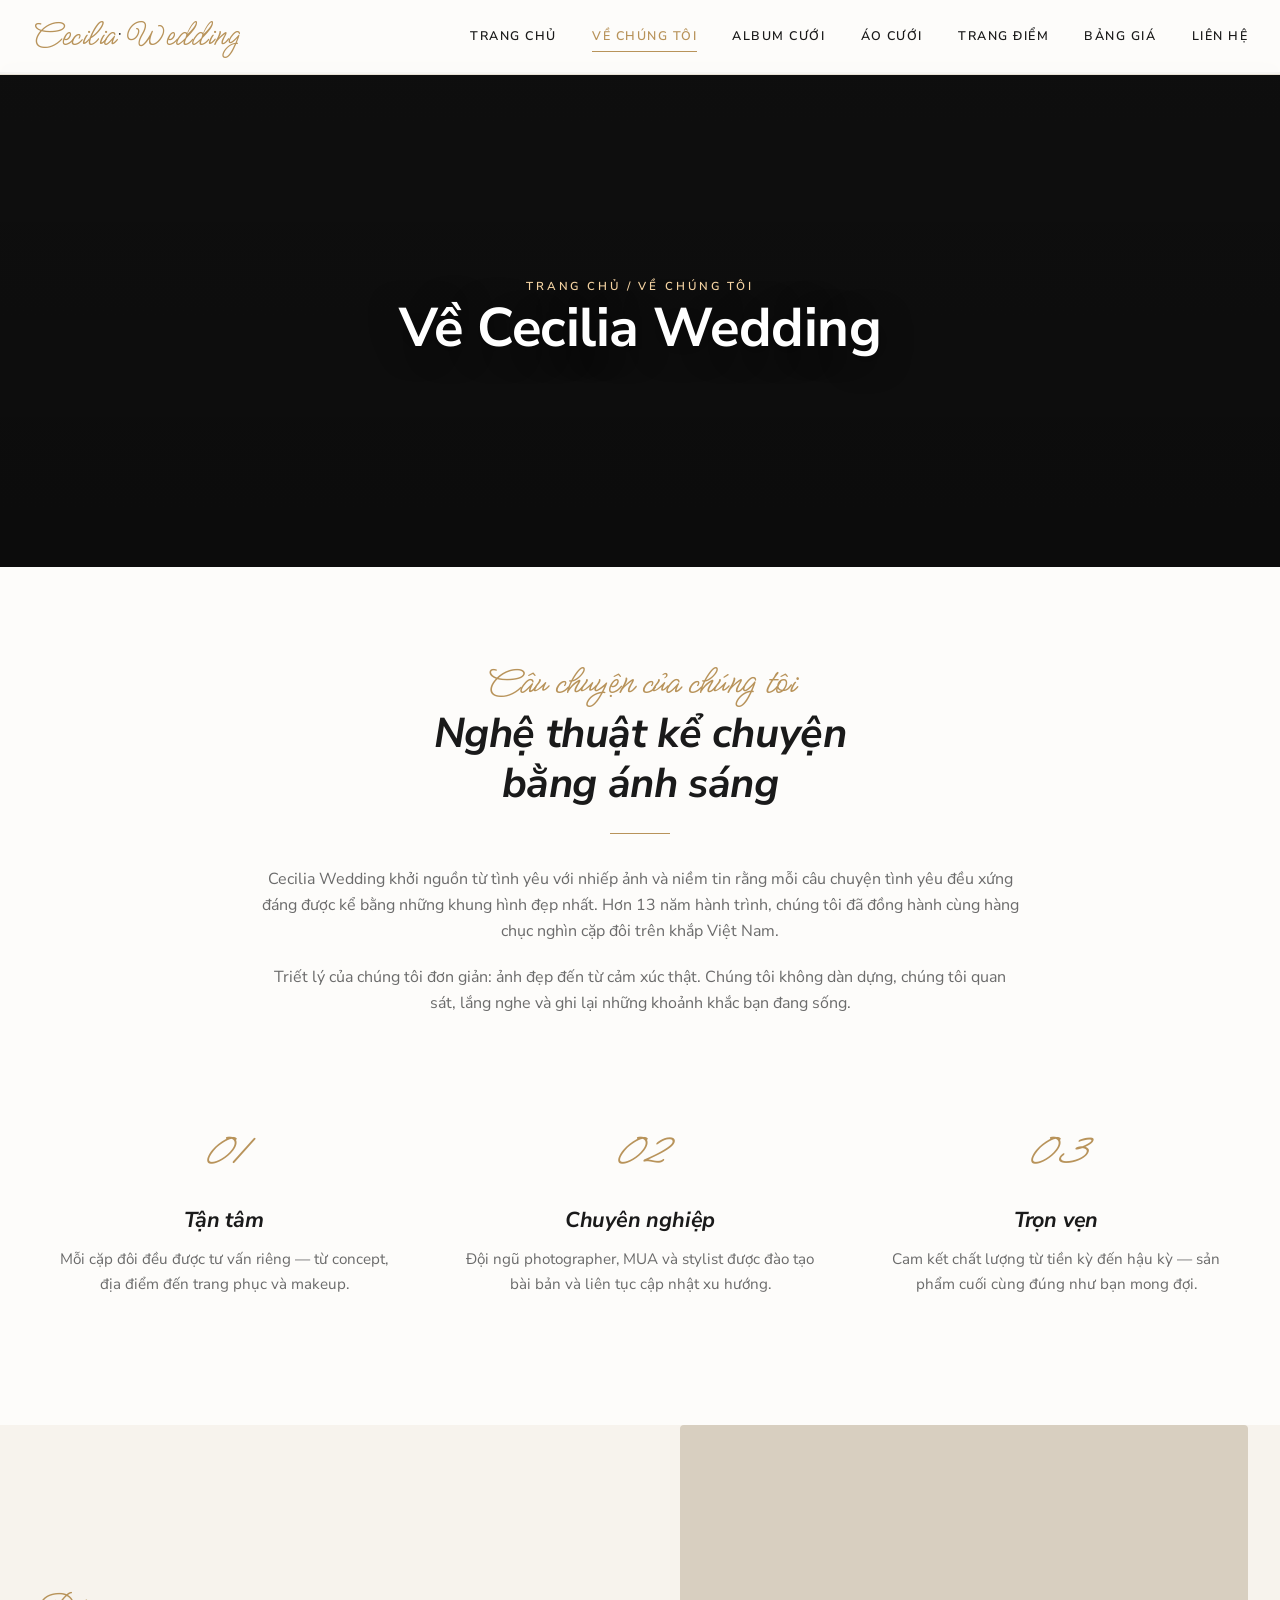
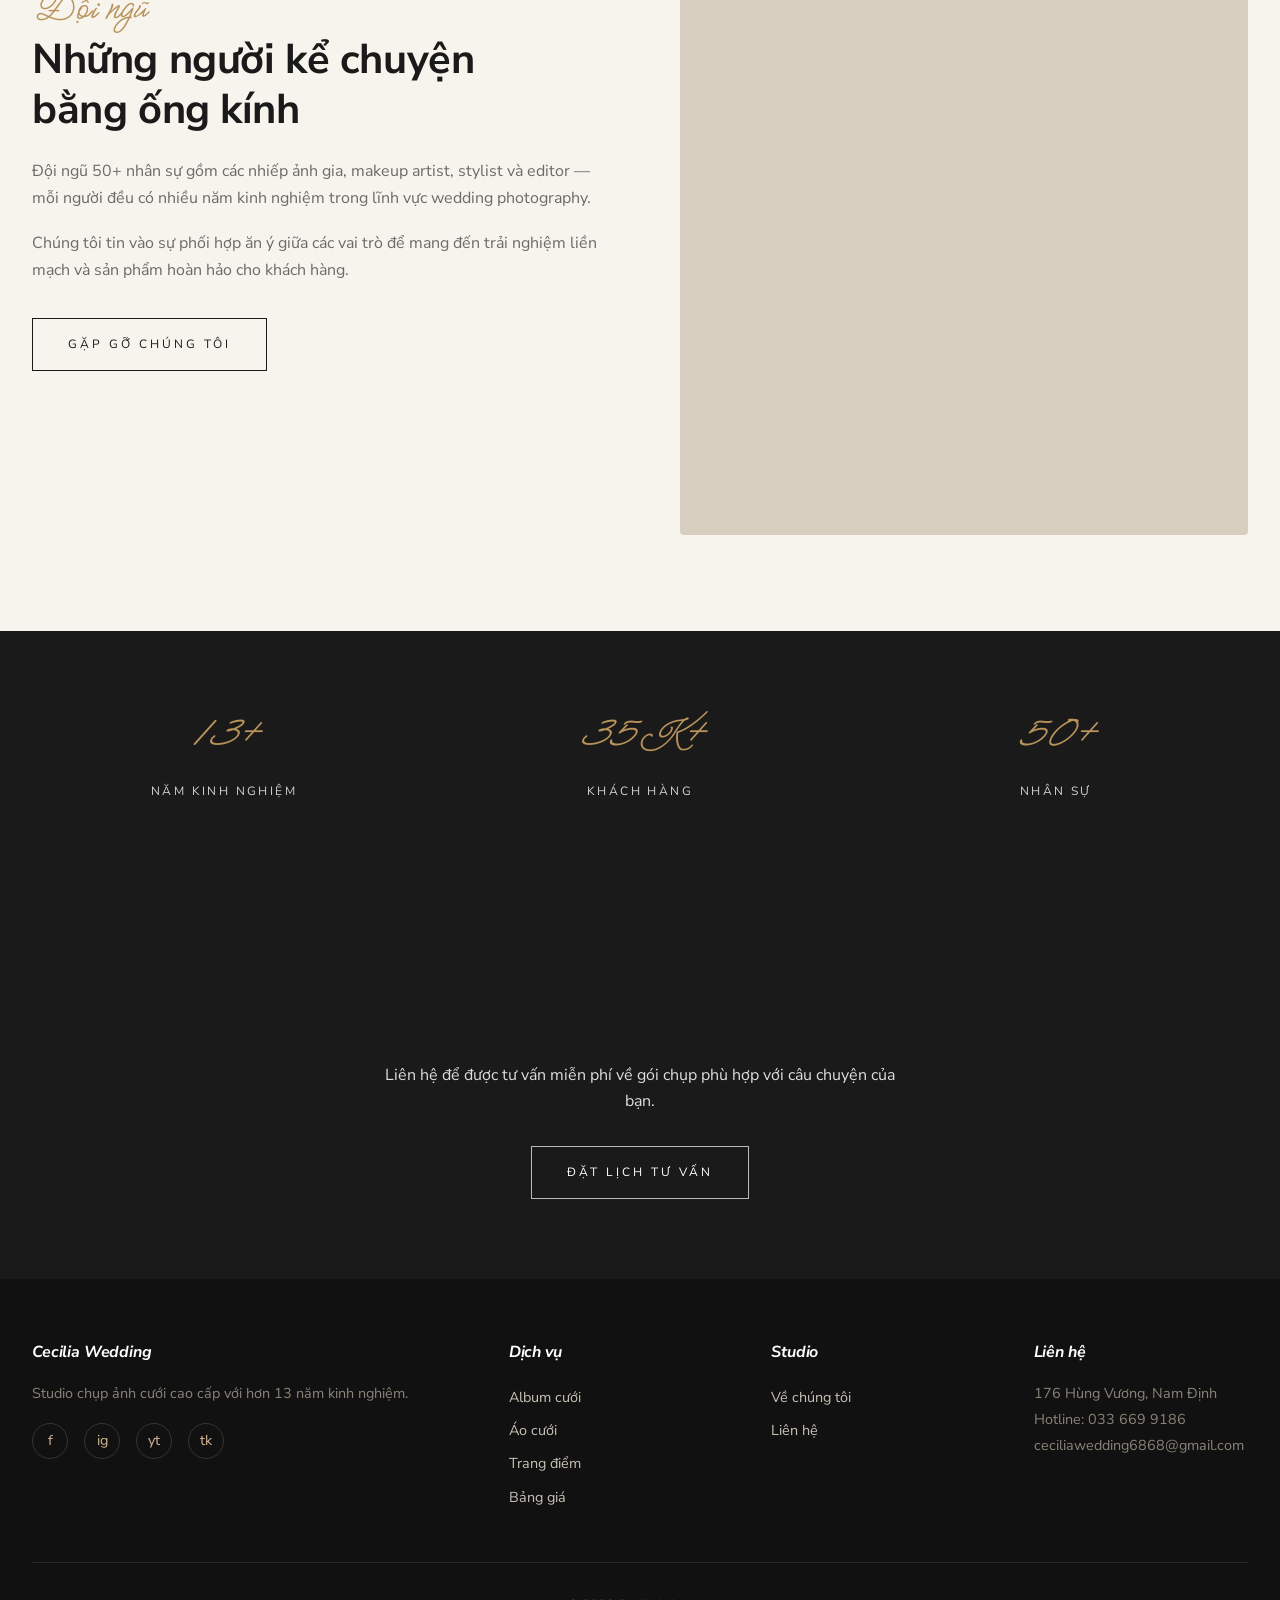
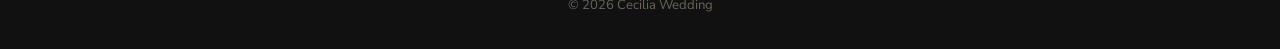
==== commit 4310ca56: "edit css vechungtoi" ====
--- a/about/index.html
+++ b/about/index.html
@@ -84,7 +84,6 @@
             <div><div class="stat-num">13+</div><div class="stat-label">Năm kinh nghiệm</div></div>
             <div><div class="stat-num">35K+</div><div class="stat-label">Khách hàng</div></div>
             <div><div class="stat-num">50+</div><div class="stat-label">Nhân sự</div></div>
-            <div><div class="stat-num">3</div><div class="stat-label">Chi nhánh</div></div>
         </div>
     </div>
 </section>
--- a/assets/css/style.css
+++ b/assets/css/style.css
@@ -343,7 +343,7 @@
 }
 .stats-grid {
     display: grid;
-    grid-template-columns: repeat(4, 1fr);
+    grid-template-columns: repeat(3, 1fr);
     gap: 2rem;
     text-align: center;
 }
